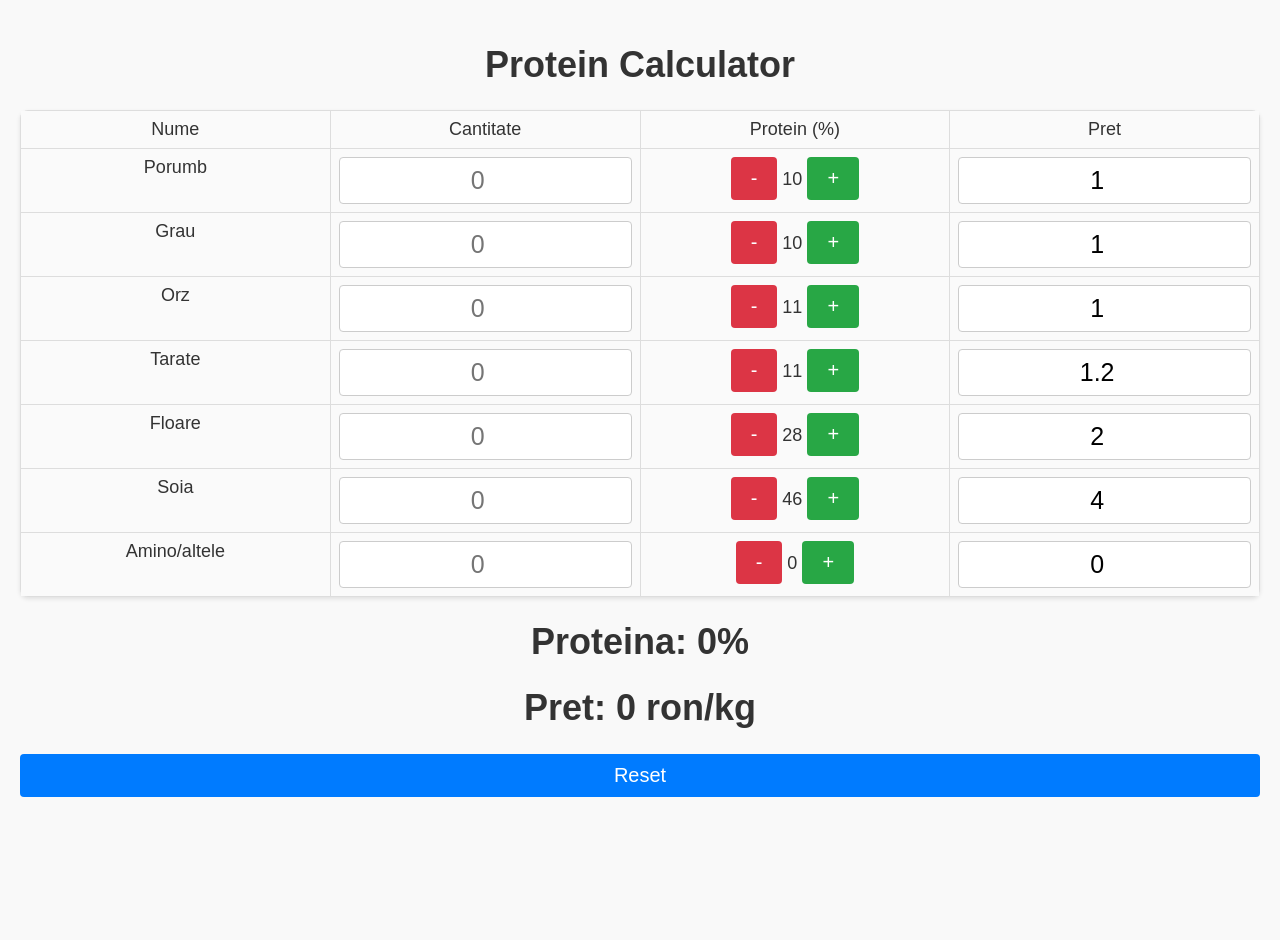
==== index.html @ 15be531a "refactor" ====
<!DOCTYPE html>
<html lang="en">
<head>
    <meta http-equiv="Content-Type" content="text/html; charset=UTF-8">
    <meta name="viewport" content="width=device-width, initial-scale=1.0">
    <link rel="stylesheet" href="styles.css">
    <script src="script.js" defer></script>

    <title>Protein Calculator</title>
    
</head>
<body>
    <h1>Protein Calculator</h1>
    <div class="table">
        <div class="row header">
            <div class="cell">Nume</div>
            <div class="cell">Cantitate</div>
            <div class="cell">Protein (%)</div>
            <div class="cell">Pret</div>
        </div>
        <div id="products-container"></div>
    </div>
    
    <div id="percents-container">
        <h1 id="protein-percent">Proteina: 0%</h1>
        <h1 id="price-per-kg">Pret: 0 ron/kg</h1>
    </div>
    <button id="reset-button">Reset</button>

</body>
</html>
---- styles.css ----
body {
    font-family: Arial, sans-serif;
    margin: 20px;
    text-align: center;
    font-size: 18px;
    display: flex;
    flex-direction: column;
    min-height: 100vh;
    background-color: #f9f9f9;
    color: #333;
}

.table {
    display: inline-block;
    width: auto;
    background-color: #fff;
    border: 1px solid #ddd;
    border-radius: 8px;
    box-shadow: 0 2px 4px rgba(0, 0, 0, 0.1);
}
.row {
    display: flex;
    width: 100%;
    border-bottom: 1px solid #ddd;
}

.row:last-child {
    border-bottom: none;
}

.cell {
    flex: 1;
    padding: 8px;
    border-right: 1px solid #ddd;
    background-color: #fafafa;
}

.cell:last-child {
    border-right: none;
}


input[type="number"], input[type="text"] {
    width: 100%;
    box-sizing: border-box;
    font-size: 25px;
    text-align: center;
    border: 1px solid #ccc;
    border-radius: 4px;
    padding: 8px;
}

.button-container {
    padding: 20px;
}

#reset-button {
    background-color: #007bff;
    color: #fff;
    border: none;
    border-radius: 4px;
    padding: 10px 20px;
    font-size: 20px;
    cursor: pointer;
    transition: background-color 0.3s ease;
}

#reset-button:hover {
    background-color: #0056b3;
}
.minus-button, .plus-button {
    background-color: #28a745;
    color: #fff;
    border: none;
    border-radius: 4px;
    padding: 10px 20px;
    font-size: 20px;
    cursor: pointer;
    transition: background-color 0.3s ease, transform 0.2s ease;
}

.minus-button:hover, .plus-button:hover {
    background-color: #218838;
    transform: scale(1.05);
}

.minus-button {
    background-color: #dc3545;
}

.minus-button:hover {
    background-color: #c82333;
}

@media (max-width: 600px) {
    .minus-button, .plus-button {
        min-width: 44px; /* Ensures buttons are large enough for touch */
        min-height: 44px; /* Ensures buttons are large enough for touch */
        padding: 10px; /* Adjust padding for smaller screens */
    }

    .percent-cell {
        display: flex;
        justify-content: center;
        align-items: center;
    }

    .minus-button, .plus-button {
        margin: 0 10px; /* Adds more space between buttons and text */
    }
    .row {
        flex-direction: column;
        border: 1px solid #ccc;
        margin-bottom: 5px;
    }

    .header {
        display: none;
    }

    .cell {
        border: none;
        border-bottom: 1px solid #eee;
        position: relative;
        padding-left: 50%;
        text-align: center;
        font-size: 25px; /* Increased font size for better readability */
        background-color: #fafafa;
    }

    .cell:before {
        position: absolute;
        top: 6px;
        left: 6px;
        width: 45%;
        padding-right: 10px;
        white-space: nowrap;
        text-align: left;
        font-weight: bold;
        font-size: 20px; /* Increased font size for better readability */
        color: #007bff;
    }

    .cell:nth-of-type(2):before { content: "Cantitate"; }
    .cell:nth-of-type(3):before { content: "Protein (%)"; }
    .cell:nth-of-type(4):before { content: "Pret"; }

    .namecell {
        text-align: left;
        font-weight: bold;
        transform: translateX(-10%);
        font-size: 25px; /* Increased font size for better readability */
        color: #ff4500; /* Changed to a more vibrant title color */
    }
}
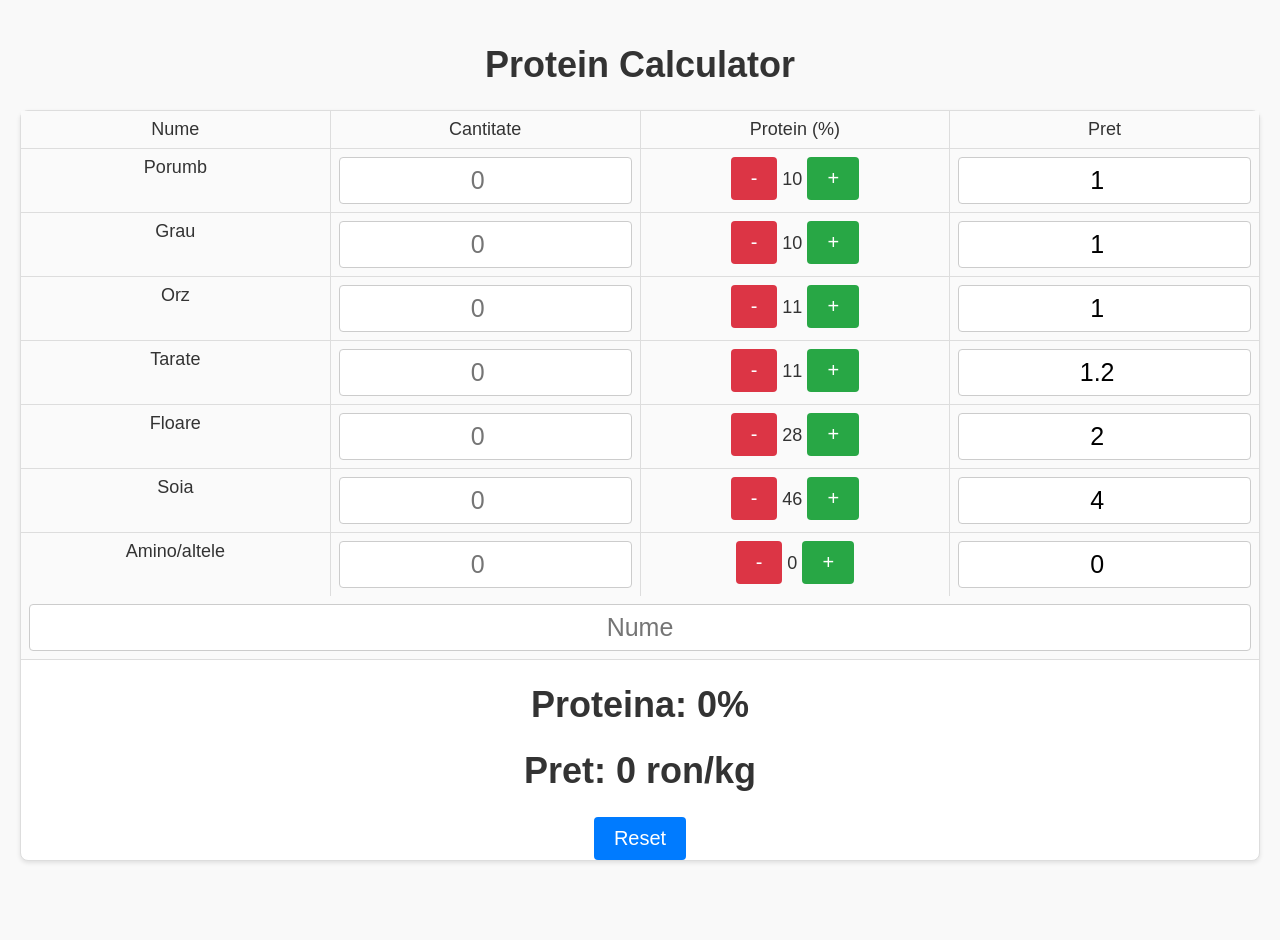
==== commit 96a2c40f: "refactor" ====
--- a/index.html
+++ b/index.html
@@ -19,6 +19,11 @@
             <div class="cell">Pret</div>
         </div>
         <div id="products-container"></div>
+        <div class="row" id="input-row">
+            <div class="cell">
+                <input type="text" id="product-name" placeholder="Nume">
+            </div>
+
     </div>
     
     <div id="percents-container">
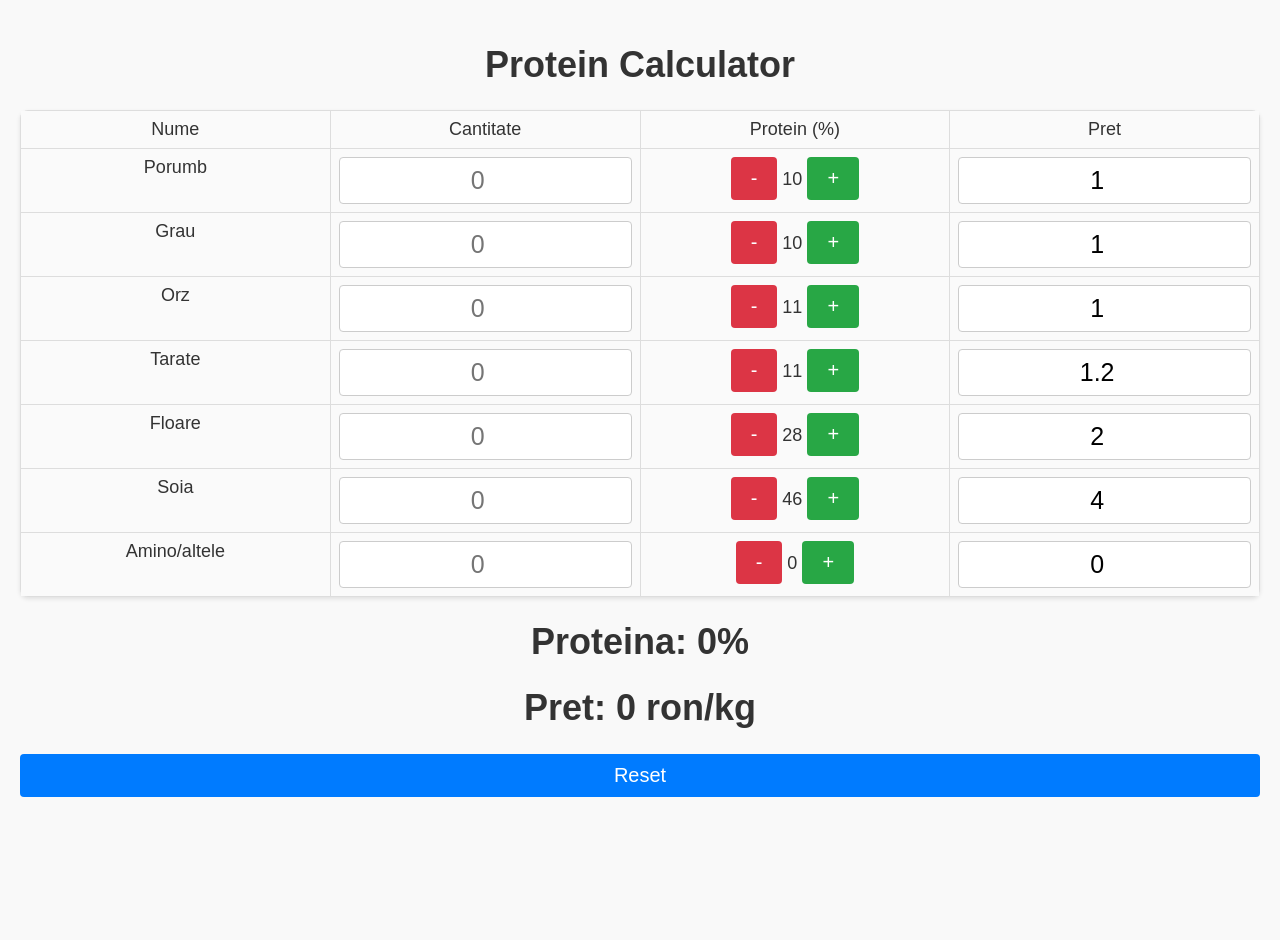
==== commit a0850122: "refactor" ====
--- a/index.html
+++ b/index.html
@@ -19,13 +19,7 @@
             <div class="cell">Pret</div>
         </div>
         <div id="products-container"></div>
-        <div class="row" id="input-row">
-            <div class="cell">
-                <input type="text" id="product-name" placeholder="Nume">
-            </div>
-
-    </div>
-    
+    </div>    
     <div id="percents-container">
         <h1 id="protein-percent">Proteina: 0%</h1>
         <h1 id="price-per-kg">Pret: 0 ron/kg</h1>
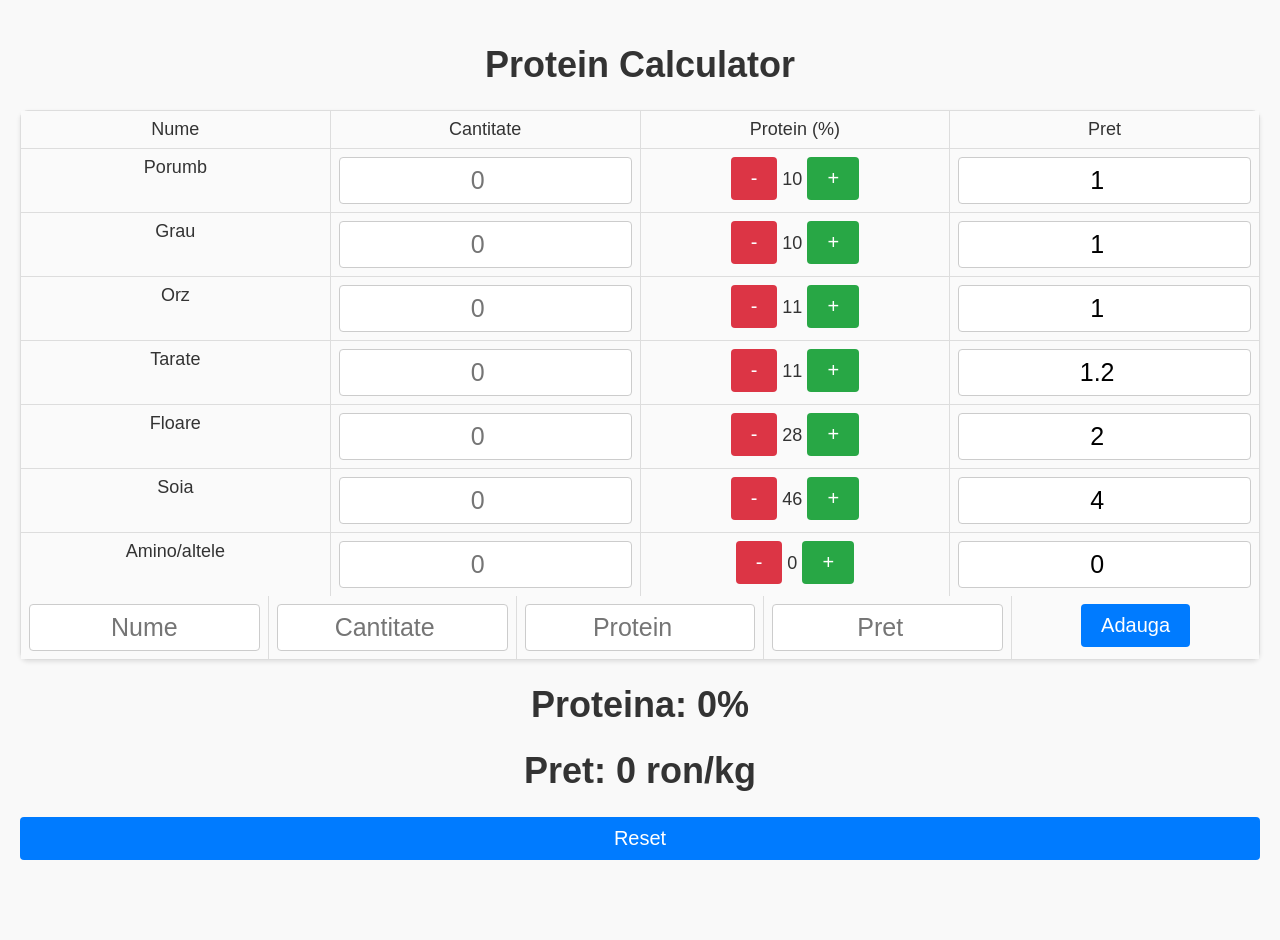
==== commit d42cdd1f: "add add button" ====
--- a/index.html
+++ b/index.html
@@ -5,7 +5,6 @@
     <meta name="viewport" content="width=device-width, initial-scale=1.0">
     <link rel="stylesheet" href="styles.css">
     <script src="script.js" defer></script>
-
     <title>Protein Calculator</title>
     
 </head>
@@ -19,7 +18,24 @@
             <div class="cell">Pret</div>
         </div>
         <div id="products-container"></div>
-    </div>    
+        <div class="row" id="add-form-container">
+            <div class="cell">
+                <input type="text" id="product-name" placeholder="Nume">
+            </div>
+            <div class="cell">
+                <input type="number" id="product-quantity" placeholder="Cantitate">
+            </div>
+            <div class="cell">
+                <input type="number" id="product-protein" placeholder="Protein">
+            </div>
+            <div class="cell">
+                <input type="number" id="product-price" placeholder="Pret">
+            </div>
+            <div class="cell">
+                <button id="add-button">Adauga</button>
+            </div>
+        </div>
+    </div>   
     <div id="percents-container">
         <h1 id="protein-percent">Proteina: 0%</h1>
         <h1 id="price-per-kg">Pret: 0 ron/kg</h1>
--- a/styles.css
+++ b/styles.css
@@ -92,7 +92,22 @@
     background-color: #c82333;
 }
 
+#add-button {
+    background-color: #007bff;
+    color: #fff;
+    border: none;
+    border-radius: 4px;
+    padding: 10px 20px;
+    font-size: 20px;
+    cursor: pointer;
+    transition: background-color 0.3s ease;
+}
+
 @media (max-width: 600px) {
+    #add-button {
+        width: 100%;
+        transform: translateX(-50%);
+    }
     .minus-button, .plus-button {
         min-width: 44px; /* Ensures buttons are large enough for touch */
         min-height: 44px; /* Ensures buttons are large enough for touch */
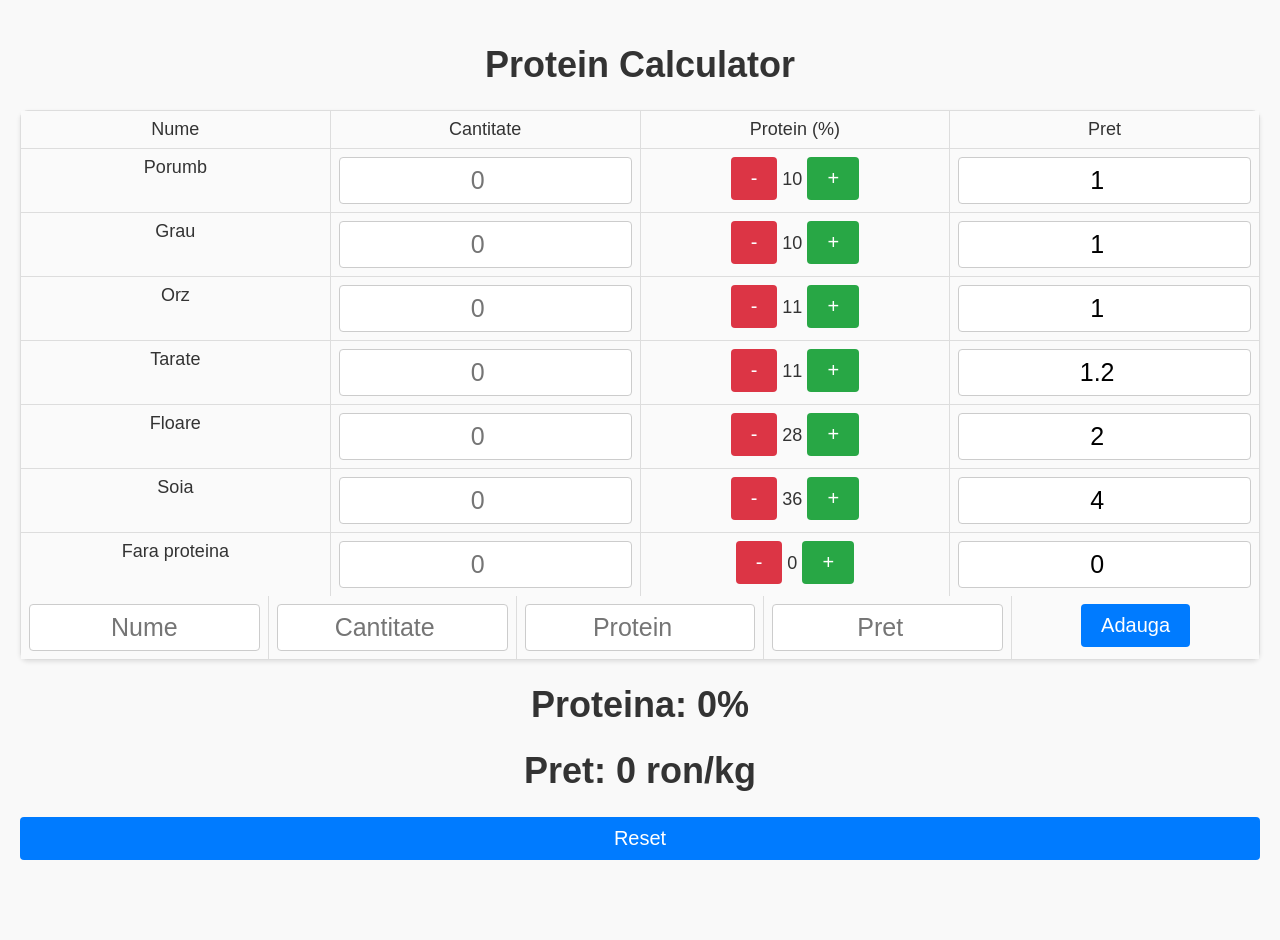
==== commit dc0d546e: "modified list and modified media view to 625(repaired a bug)" ====
--- a/index.html
+++ b/index.html
@@ -41,6 +41,6 @@
         <h1 id="price-per-kg">Pret: 0 ron/kg</h1>
     </div>
     <button id="reset-button">Reset</button>
-
+    
 </body>
 </html>
--- a/styles.css
+++ b/styles.css
@@ -103,7 +103,7 @@
     transition: background-color 0.3s ease;
 }
 
-@media (max-width: 600px) {
+@media (max-width: 625px) {
     #add-button {
         width: 100%;
         transform: translateX(-50%);
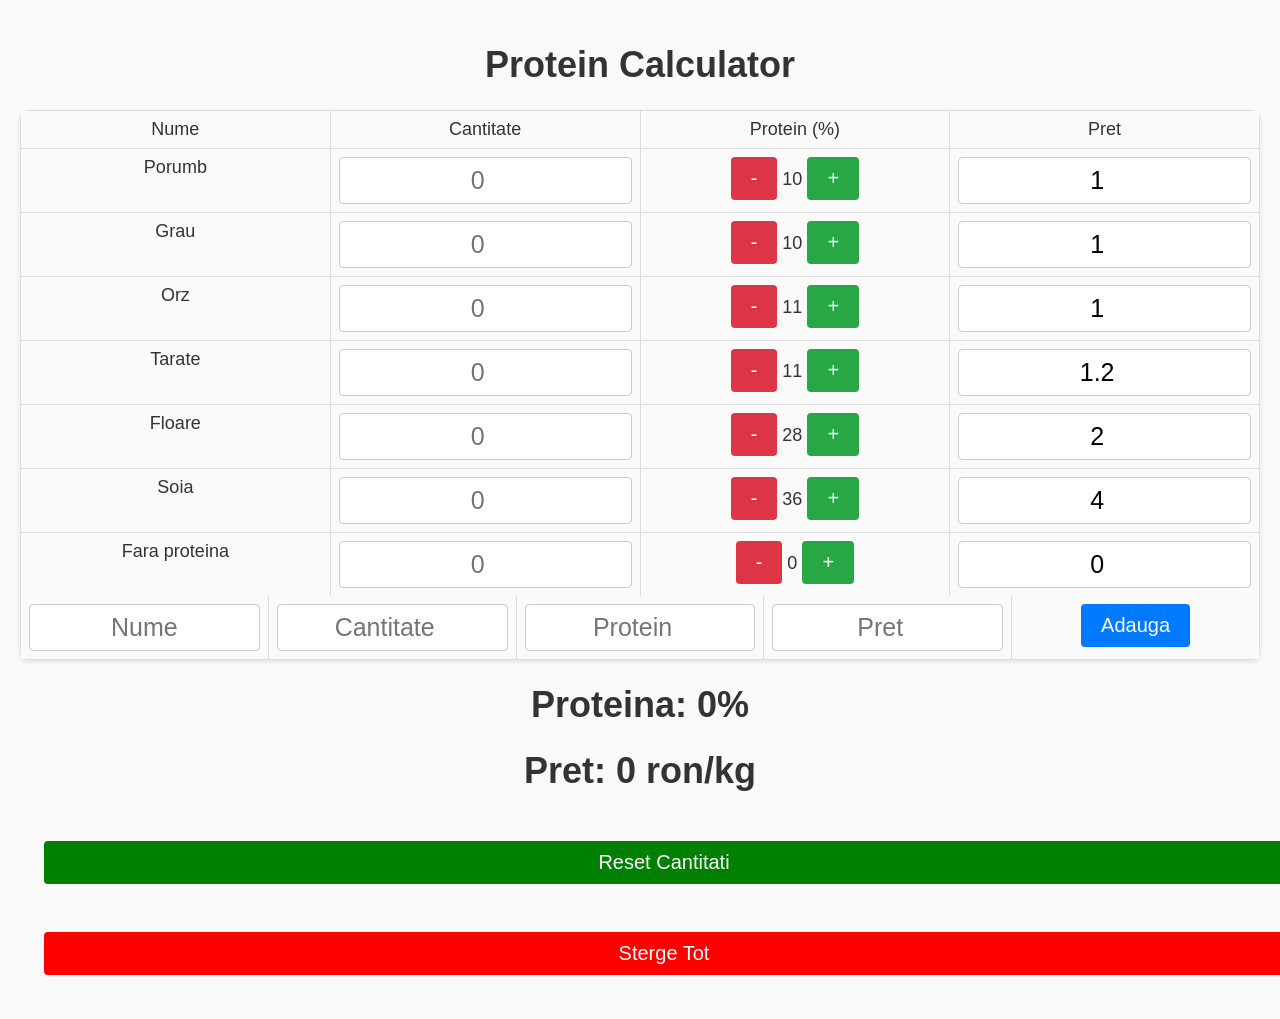
==== commit 870bd6f8: "add reset quantities button" ====
--- a/index.html
+++ b/index.html
@@ -32,7 +32,7 @@
                 <input type="number" id="product-price" placeholder="Pret">
             </div>
             <div class="cell">
-                <button id="add-button">Adauga</button>
+                <button id="add-button" class="myButton">Adauga</button>
             </div>
         </div>
     </div>   
@@ -40,7 +40,9 @@
         <h1 id="protein-percent">Proteina: 0%</h1>
         <h1 id="price-per-kg">Pret: 0 ron/kg</h1>
     </div>
-    <button id="reset-button">Reset</button>
-    
+    <div id="bottom-buttons-container">
+        <button id="reset-quantities-button" class="myButton">Reset Cantitati</button>
+        <button id="reset-button" class="myButton">Sterge Tot</button>
+    </div>
 </body>
 </html>
--- a/styles.css
+++ b/styles.css
@@ -50,24 +50,41 @@
     padding: 8px;
 }
 
-.button-container {
-    padding: 20px;
+
+#reset-button {
+    background-color: #ff0000;
+    color: #fff;
+}
+#reset-quantities-button {
+    background-color: #008000;
+    color: #fff;
+}
+.bottom-buttons-container {
+    /* Ensures buttons are centered and one above the other*/
+    display: flex;
+    justify-content: center;
+    align-items: center;
+    flex-direction: column;
+    margin-top: 10px;
 }
 
-#reset-button {
-    background-color: #007bff;
+#reset-button,
+#reset-quantities-button {
+    flex: 1;
+    width: 100%;
     color: #fff;
     border: none;
     border-radius: 4px;
-    padding: 10px 20px;
     font-size: 20px;
     cursor: pointer;
     transition: background-color 0.3s ease;
+    margin: 1.2em;
 }
 
 #reset-button:hover {
-    background-color: #0056b3;
+    background-color: #cc0000;
 }
+
 .minus-button, .plus-button {
     background-color: #28a745;
     color: #fff;
@@ -92,9 +109,7 @@
     background-color: #c82333;
 }
 
-#add-button {
-    background-color: #007bff;
-    color: #fff;
+.myButton {
     border: none;
     border-radius: 4px;
     padding: 10px 20px;
@@ -103,7 +118,12 @@
     transition: background-color 0.3s ease;
 }
 
-@media (max-width: 625px) {
+#add-button {
+    background-color: #007bff;
+    color: #fff;
+}
+
+@media (max-width: 650px) {
     #add-button {
         width: 100%;
         transform: translateX(-50%);
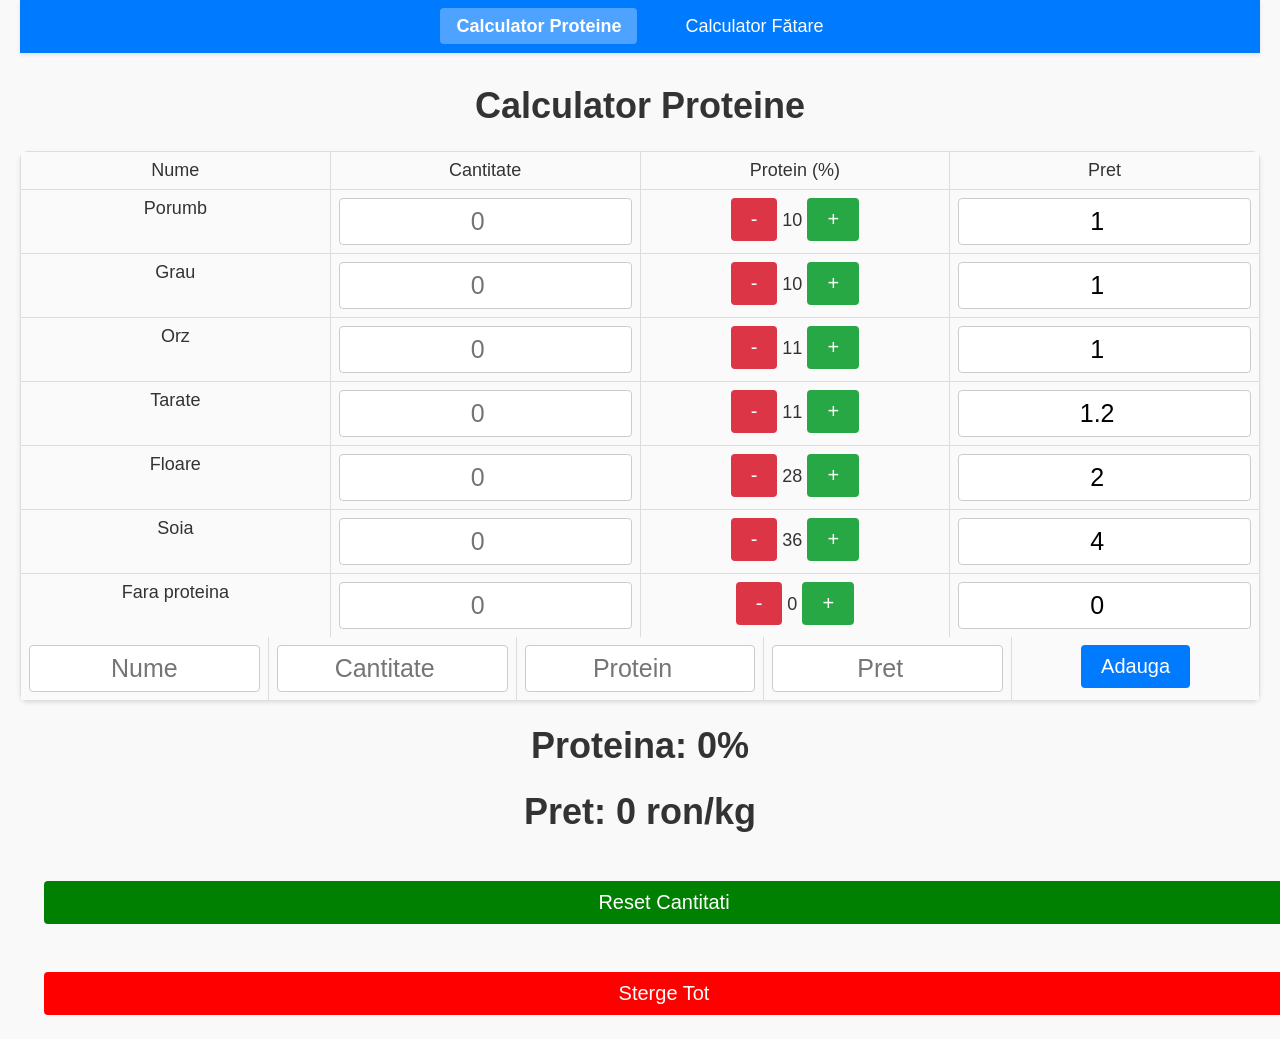
==== commit c8e7b473: "aded calculator data fatarii tab" ====
--- a/index.html
+++ b/index.html
@@ -1,15 +1,26 @@
 <!DOCTYPE html>
-<html lang="en">
+<html lang="ro">
 <head>
     <meta http-equiv="Content-Type" content="text/html; charset=UTF-8">
     <meta name="viewport" content="width=device-width, initial-scale=1.0">
     <link rel="stylesheet" href="styles.css">
     <script src="script.js" defer></script>
-    <title>Protein Calculator</title>
+    <title>Calculator Proteine</title>
     
 </head>
 <body>
-    <h1>Protein Calculator</h1>
+    <nav class="navbar">
+        <ul class="nav-menu">
+            <li class="nav-item"><a href="index.html" class="nav-link active">Calculator Proteine</a></li>
+            <li class="nav-item"><a href="calculator-data.html" class="nav-link">Calculator Fătare</a></li>
+        </ul>
+        <div class="hamburger">
+            <span class="bar"></span>
+            <span class="bar"></span>
+            <span class="bar"></span>
+        </div>
+    </nav>
+    <h1>Calculator Proteine</h1>
     <div class="table">
         <div class="row header">
             <div class="cell">Nume</div>
--- a/styles.css
+++ b/styles.css
@@ -1,6 +1,11 @@
+html, body {
+    height: 100%;
+}
+
 body {
     font-family: Arial, sans-serif;
-    margin: 20px;
+    margin: 0;
+    padding: 0;
     text-align: center;
     font-size: 18px;
     display: flex;
@@ -8,6 +13,192 @@
     min-height: 100vh;
     background-color: #f9f9f9;
     color: #333;
+}
+
+/* Navigation Menu Styles */
+.navbar {
+    background-color: #007bff;
+    padding: 1rem 2rem;
+    box-shadow: 0 2px 4px rgba(0, 0, 0, 0.1);
+    position: relative;
+}
+
+.nav-menu {
+    display: flex;
+    justify-content: center;
+    align-items: center;
+    gap: 2rem;
+    list-style: none;
+    margin: 0;
+    padding: 0;
+}
+
+.nav-item {
+    margin: 0;
+}
+
+.nav-link {
+    color: white;
+    text-decoration: none;
+    padding: 0.5rem 1rem;
+    border-radius: 4px;
+    transition: background-color 0.3s ease;
+    font-size: 18px;
+    font-weight: 500;
+}
+
+.nav-link:hover {
+    background-color: rgba(255, 255, 255, 0.2);
+}
+
+.nav-link.active {
+    background-color: rgba(255, 255, 255, 0.3);
+    font-weight: bold;
+}
+
+.hamburger {
+    display: none;
+    flex-direction: column;
+    justify-content: center;
+    align-items: center;
+    cursor: pointer;
+    position: absolute;
+    right: 1rem;
+    top: 50%;
+    transform: translateY(-50%);
+    padding: 12px;
+    background-color: rgba(255, 255, 255, 0.1);
+    border-radius: 6px;
+    transition: background-color 0.3s ease;
+    z-index: 1001;
+    /* Minimum touch target size */
+    min-width: 48px;
+    min-height: 48px;
+}
+
+.hamburger:hover {
+    background-color: rgba(255, 255, 255, 0.2);
+}
+
+.hamburger:active {
+    background-color: rgba(255, 255, 255, 0.3);
+}
+
+.hamburger .bar {
+    width: 28px;
+    height: 3px;
+    background-color: white;
+    margin: 4px 0;
+    transition: all 0.3s ease;
+    border-radius: 2px;
+}
+
+/* Menu Overlay */
+.menu-overlay {
+    display: none;
+    position: fixed;
+    top: 0;
+    left: 0;
+    width: 100%;
+    height: 100%;
+    background-color: rgba(0, 0, 0, 0.5);
+    z-index: 999;
+    opacity: 0;
+    transition: opacity 0.3s ease;
+}
+
+.menu-overlay.active {
+    display: block;
+    opacity: 1;
+}
+
+/* Mobile Menu */
+@media (max-width: 768px) {
+    .navbar {
+        padding: 1rem;
+    }
+    
+    .hamburger {
+        display: flex;
+    }
+    
+    .nav-menu {
+        position: fixed;
+        left: -100%;
+        top: 3.5rem;
+        flex-direction: column;
+        background-color: #007bff;
+        width: 100%;
+        max-width: 100%;
+        text-align: center;
+        transition: left 0.3s ease;
+        box-shadow: 0 10px 27px rgba(0, 0, 0, 0.2);
+        gap: 0;
+        z-index: 1000;
+        overflow-y: auto;
+        max-height: calc(100vh - 3.5rem);
+    }
+    
+    .nav-menu.active {
+        left: 0;
+    }
+    
+    .nav-item {
+        width: 100%;
+        border-bottom: 1px solid rgba(255, 255, 255, 0.15);
+    }
+    
+    .nav-item:last-child {
+        border-bottom: none;
+    }
+    
+    .nav-link {
+        display: block;
+        padding: 1.25rem 1rem;
+        font-size: 20px;
+        /* Better touch target */
+        min-height: 56px;
+        display: flex;
+        align-items: center;
+        justify-content: center;
+        transition: all 0.2s ease;
+    }
+    
+    .nav-link:active {
+        background-color: rgba(255, 255, 255, 0.15);
+        transform: scale(0.98);
+    }
+    
+    .nav-link.active {
+        background-color: rgba(255, 255, 255, 0.25);
+    }
+    
+    /* Prevent body scroll when menu is open */
+    body.menu-open {
+        overflow: hidden;
+    }
+    
+    .hamburger.active .bar:nth-child(1) {
+        transform: rotate(-45deg) translate(-8px, 6px);
+    }
+    
+    .hamburger.active .bar:nth-child(2) {
+        opacity: 0;
+        transform: translateX(-20px);
+    }
+    
+    .hamburger.active .bar:nth-child(3) {
+        transform: rotate(45deg) translate(-8px, -6px);
+    }
+}
+
+body > h1 {
+    margin-top: 2rem;
+}
+
+body > * {
+    margin-left: 20px;
+    margin-right: 20px;
 }
 
 .table {
@@ -188,3 +379,125 @@
         color: #ff4500; /* Changed to a more vibrant title color */
     }
 }
+/* Date Calculator Styles */
+.date-calculator-container {
+    max-width: 600px;
+    margin: 2rem auto;
+    padding: 1rem;
+}
+
+.calculator-card {
+    background-color: #fff;
+    border: 1px solid #ddd;
+    border-radius: 8px;
+    padding: 2rem;
+    box-shadow: 0 2px 4px rgba(0, 0, 0, 0.1);
+}
+
+.description {
+    color: #666;
+    font-size: 16px;
+    margin-bottom: 2rem;
+}
+
+.input-group {
+    margin-bottom: 1.5rem;
+    text-align: left;
+}
+
+.input-group label {
+    display: block;
+    margin-bottom: 0.5rem;
+    font-weight: bold;
+    color: #333;
+    font-size: 18px;
+}
+
+.date-input {
+    width: 100%;
+    padding: 12px;
+    font-size: 18px;
+    border: 2px solid #ddd;
+    border-radius: 4px;
+    box-sizing: border-box;
+    transition: border-color 0.3s ease;
+}
+
+.date-input:focus {
+    outline: none;
+    border-color: #007bff;
+}
+
+.calculate-btn {
+    width: 100%;
+    background-color: #28a745;
+    color: white;
+    padding: 15px;
+    font-size: 20px;
+    margin-bottom: 1.5rem;
+}
+
+.calculate-btn:hover {
+    background-color: #218838;
+}
+
+.result-container {
+    margin-top: 2rem;
+    padding: 1.5rem;
+    background-color: #f8f9fa;
+    border-radius: 8px;
+    border: 2px solid #28a745;
+}
+
+.result-container.hidden {
+    display: none;
+}
+
+.result-container h2 {
+    color: #28a745;
+    margin-top: 0;
+    margin-bottom: 1rem;
+}
+
+.result-box {
+    background-color: white;
+    padding: 1.5rem;
+    border-radius: 6px;
+    margin-bottom: 1rem;
+    box-shadow: 0 1px 3px rgba(0, 0, 0, 0.1);
+}
+
+.result-label {
+    font-size: 16px;
+    color: #666;
+    margin-bottom: 0.5rem;
+}
+
+.result-date {
+    font-size: 28px;
+    font-weight: bold;
+    color: #28a745;
+    margin: 0;
+}
+
+.info-text {
+    font-size: 14px;
+    color: #666;
+    line-height: 1.6;
+    text-align: left;
+    margin: 0;
+}
+
+@media (max-width: 768px) {
+    .date-calculator-container {
+        padding: 1rem;
+    }
+    
+    .calculator-card {
+        padding: 1.5rem;
+    }
+    
+    .result-date {
+        font-size: 24px;
+    }
+}
